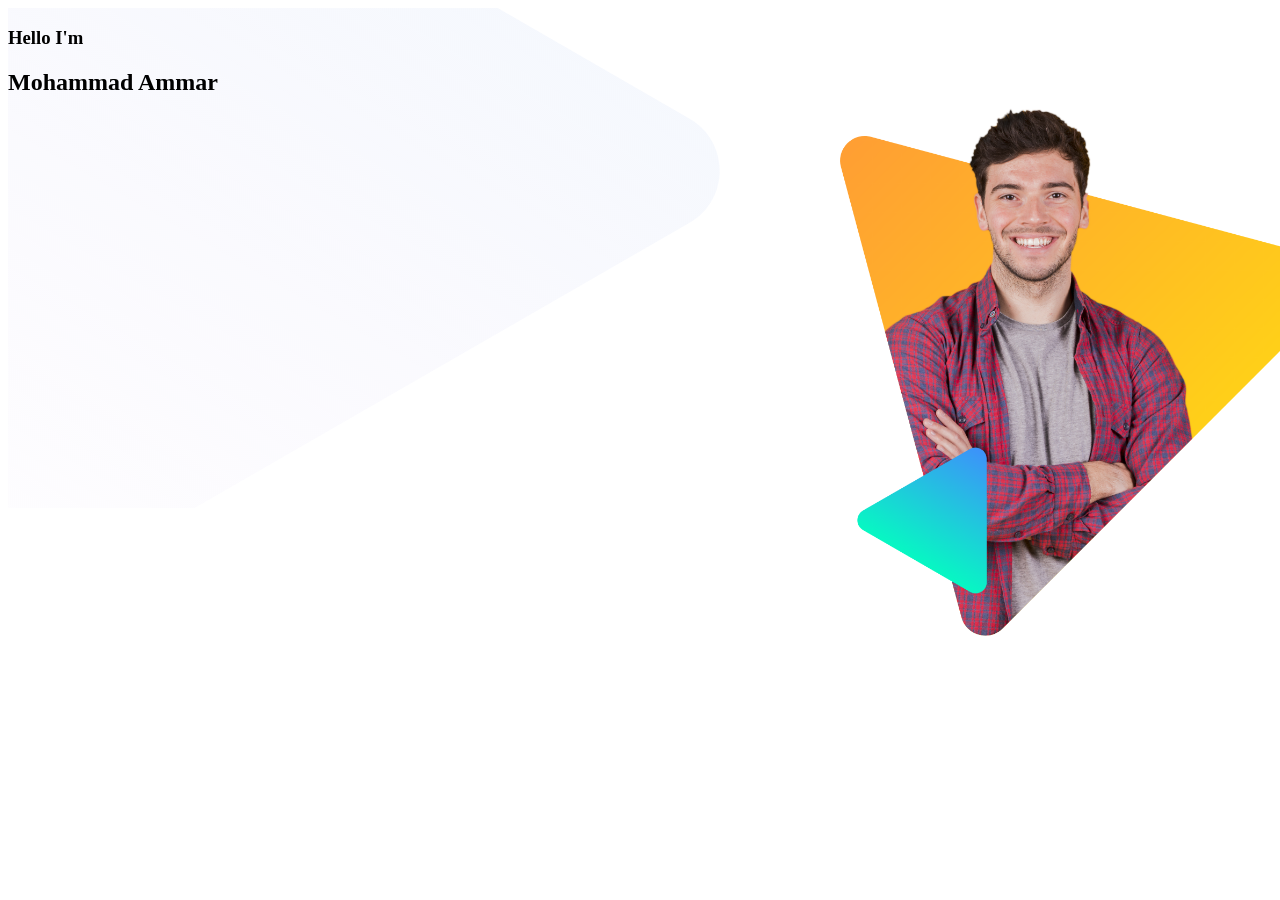
==== idex.html @ e02e9a7d "1st v" ====
<!DOCTYPE html>
<html lang="en">
  <head>
    <meta charset="UTF-8" />
    <meta http-equiv="X-UA-Compatible" content="IE=edge" />
    <meta name="viewport" content="width=device-width, initial-scale=1.0" />
    <link rel="stylesheet" href="style.css" />
    <title>lecture-5</title>
  </head>
  <body>
    <section class="header-area">
      <div class="half-width">
        <h3>Hello I'm</h3>
        <h2>Mohammad Ammar</h2>
      </div>

      <div class="half-width">
        <img id="peter" src="Resources/peter.png" alt="" />
      </div>
    </section>
  </body>
</html>
---- style.css ----
.body {
}

.header-area {
}

.half-width {
  float: left;
  width: 50%;
}

#peter {
  width: 500px;
  margin: 100px;
  margin-left: 200px;
}

.header-area {
  height: 500px;
  background-image: url("Resources/header-bg.png");
  background-repeat: no-repeat;
}
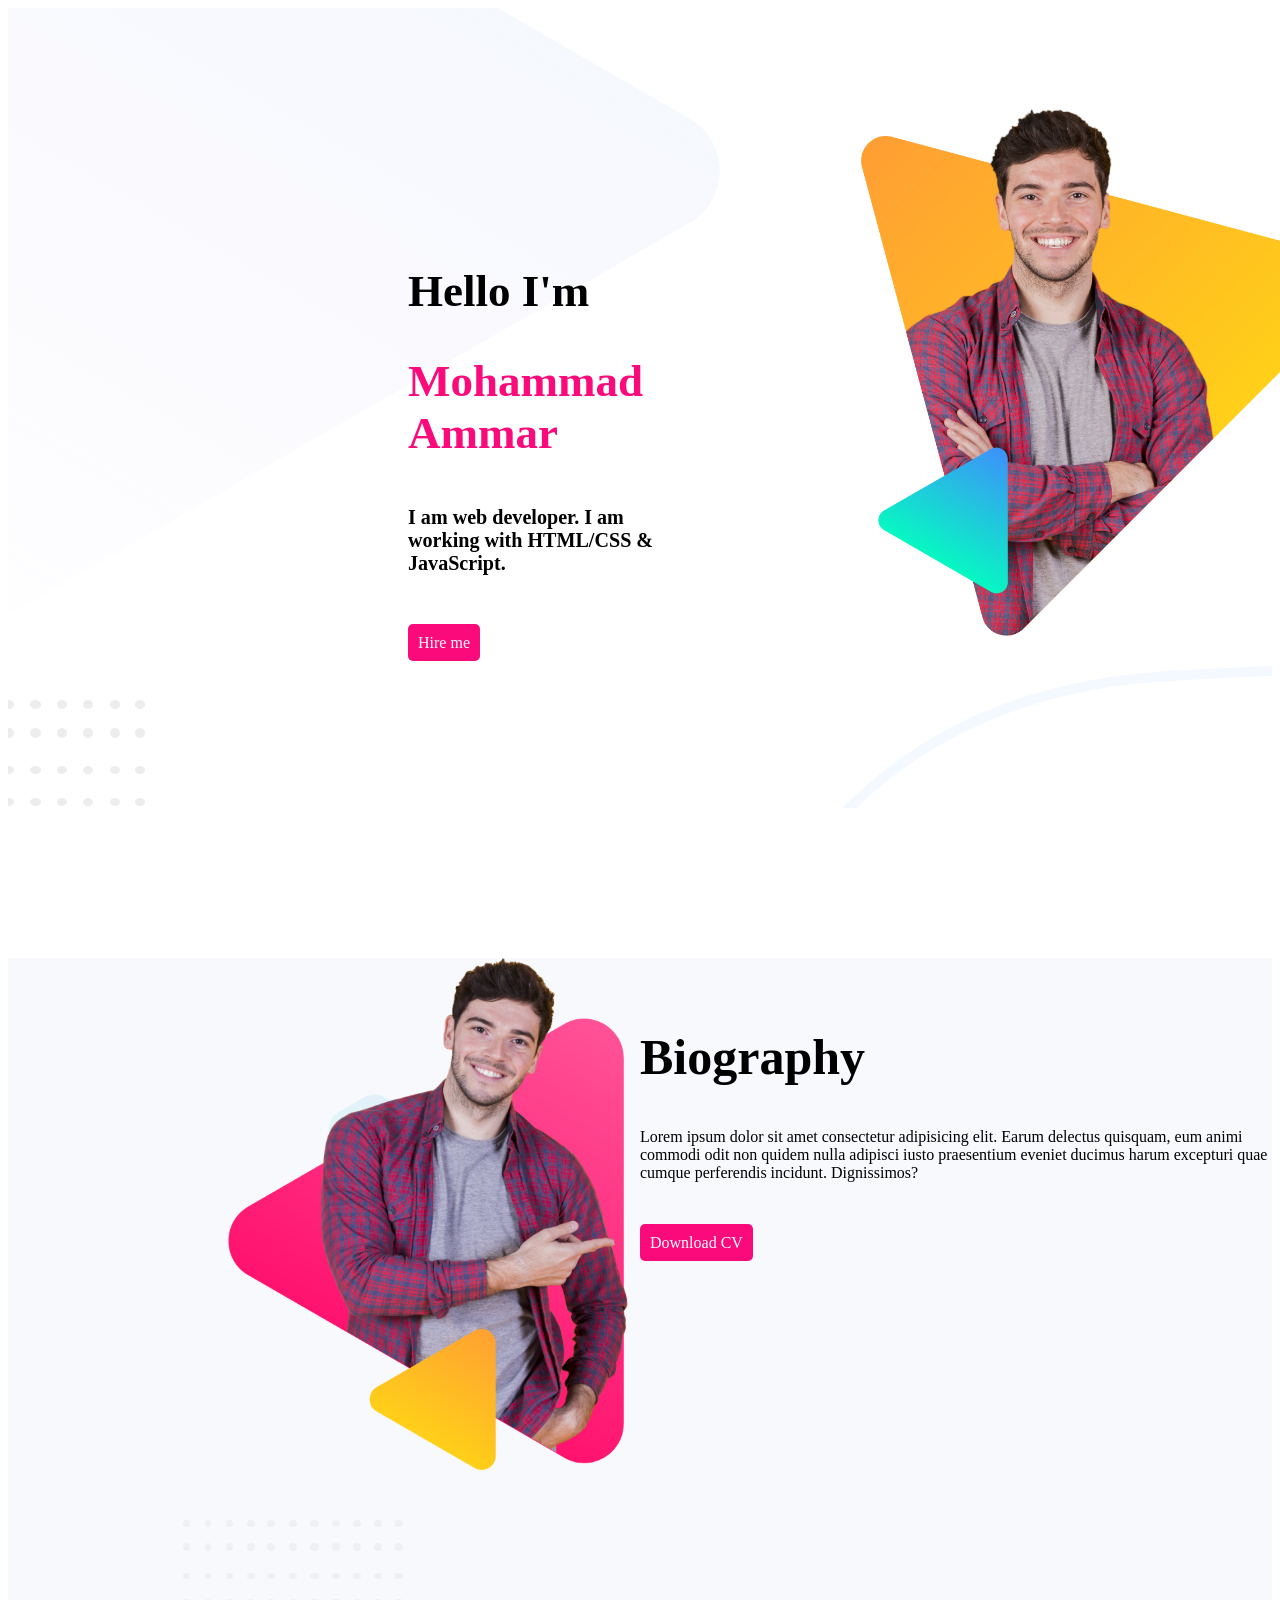
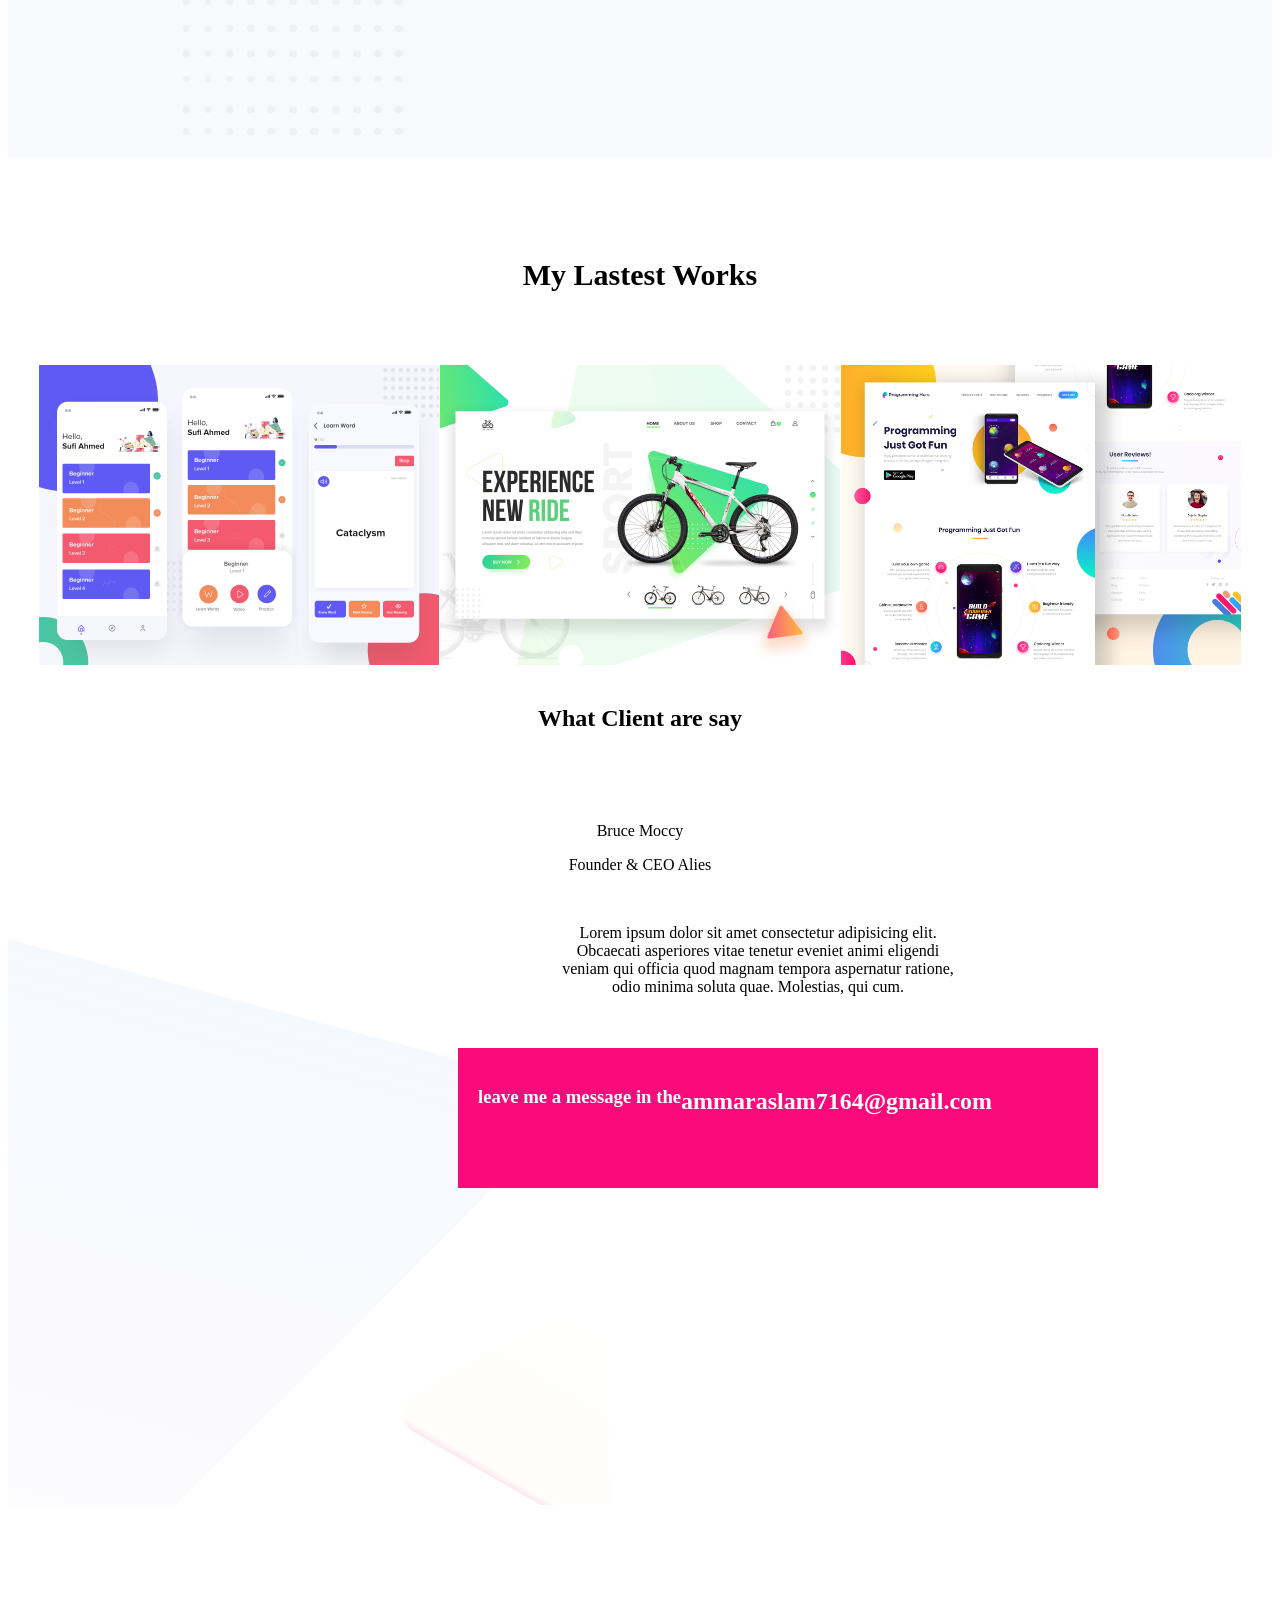
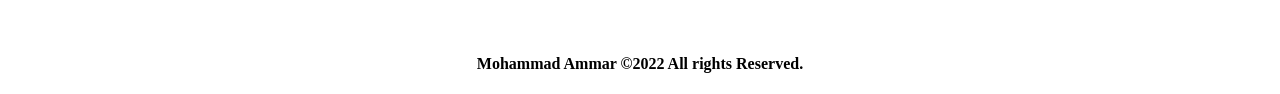
==== commit ab635d61: "finalv1" ====
--- a/idex.html
+++ b/idex.html
@@ -4,19 +4,119 @@
     <meta charset="UTF-8" />
     <meta http-equiv="X-UA-Compatible" content="IE=edge" />
     <meta name="viewport" content="width=device-width, initial-scale=1.0" />
+    <link
+      rel="stylesheet"
+      href="https://cdnjs.cloudflare.com/ajax/libs/font-awesome/6.2.0/css/all.min.css"
+    />
+    <link
+      href="https://fonts.googleapis.com/css?family=Poppins"
+      rel="stylesheet"
+    />
     <link rel="stylesheet" href="style.css" />
+
     <title>lecture-5</title>
   </head>
   <body>
     <section class="header-area">
-      <div class="half-width">
-        <h3>Hello I'm</h3>
-        <h2>Mohammad Ammar</h2>
+      <div class="half-width intro">
+        <h1>Hello I'm</h1>
+        <h1><span id="name-highlight">Mohammad Ammar</span></h1>
+        <h6>I am web developer. I am working with HTML/CSS & JavaScript.</h6>
+        <a
+          class="link-button"
+          target="_blank"
+          href="https://www.linkedin.com/in/mohammad-ammar-96b551254/"
+          >Hire me</a
+        >
       </div>
 
       <div class="half-width">
         <img id="peter" src="Resources/peter.png" alt="" />
       </div>
     </section>
+
+    <section class="sec2">
+      <div class="half-width2">
+        <img
+          class="img2"
+          src="Resources/peter_dream.png"
+          width="400px"
+          alt=""
+        />
+      </div>
+
+      <div class="half-width2">
+        <h2 class="bio">Biography</h2>
+
+        <p>
+          Lorem ipsum dolor sit amet consectetur adipisicing elit. Earum
+          delectus quisquam, eum animi commodi odit non quidem nulla adipisci
+          iusto praesentium eveniet ducimus harum excepturi quae cumque
+          perferendis incidunt. Dignissimos?
+        </p>
+        <br /><br />
+        <a
+          class="link-button"
+          target="_blank"
+          href="https://www.linkedin.com/in/mohammad-ammar-96b551254/"
+          >Download CV</a
+        >
+      </div>
+    </section>
+
+    <section class="sec3">
+      <div class="works">
+        <h2 class="work-name">My Lastest Works</h2>
+      </div>
+      <br />
+      <div class="works-show">
+        <img src="Resources/latest-work/work-1.png" width="400px" alt="" />
+
+        <img src="Resources/latest-work/work-2.jpg" width="400px" alt="" />
+        <img src="Resources/latest-work/work-3.jpg" width="400px" alt="" />
+      </div>
+    </section>
+
+    <section class="sec4">
+      <div class="client-sec">
+        <h2>What Client are say</h2>
+
+        <br />
+        <br /><br />
+
+        <p>Bruce Moccy</p>
+        <p>Founder & CEO Alies</p>
+
+        <br />
+
+        <p class="para">
+          Lorem ipsum dolor sit amet consectetur adipisicing elit. Obcaecati
+          asperiores vitae tenetur eveniet animi eligendi veniam qui officia
+          quod magnam tempora aspernatur ratione, odio minima soluta quae.
+          Molestias, qui cum.
+        </p>
+
+        <br /><br />
+
+        <div class="leave-message">
+          <h3>leave me a message in the </h3>
+       
+          <h2 >ammaraslam7164@gmail.com</h2>
+        </div>
+      </div>
+
+
+
+
+    </section>
+
+
+       <footer class="footer-area">
+
+
+        <h4>Mohammad Ammar &copy;2022 All rights Reserved.</h4>
+       </footer>
+
+
   </body>
 </html>
--- a/style.css
+++ b/style.css
@@ -1,12 +1,22 @@
 .body {
+  font-family: Arial, Helvetica, sans-serif;
 }
 
 .header-area {
 }
 
+#name-highlight {
+  color: #fa0a7a;
+}
+.intro {
+  font-size: 30px;
+  margin-top: 220px;
+  margin-left: 400px;
+}
+
 .half-width {
   float: left;
-  width: 50%;
+  width: 20%;
 }
 
 #peter {
@@ -16,7 +26,91 @@
 }
 
 .header-area {
-  height: 500px;
+  height: 800px;
   background-image: url("Resources/header-bg.png");
   background-repeat: no-repeat;
 }
+
+/* Hire Button */
+
+.link-button {
+  background-color: #fa0a7a;
+  color: white;
+  text-decoration: none;
+  border-radius: 5px;
+  padding: 10px;
+  font-size: medium;
+}
+
+.half-width2 {
+  float: left;
+  width: 50%;
+}
+
+.bio {
+  font-size: 50px;
+
+  margin-top: 70px;
+}
+
+.img2 {
+  margin-left: 220px;
+}
+
+.sec2 {
+  margin-top: 150px;
+  background-image: url("Resources/biography-bg.png");
+  background-repeat: no-repeat;
+  margin-bottom: 100px;
+  height: 800px;
+}
+
+.work-name {
+  text-align: center;
+  font-size: 30px;
+}
+
+.works-show {
+  padding: 20px;
+  display: flex;
+  justify-content: space-around;
+  margin: 10px;
+}
+
+/* .sec3 {
+  margin-bottom: 100px;
+} */
+
+.sec4 {
+  background-image: url("Resources/footer-bg.png");
+  background-repeat: no-repeat;
+  height: 800px;
+}
+
+.client-sec {
+  text-align: center;
+}
+
+.para {
+  text-align: center;
+
+  width: 400px;
+
+  margin-left: 550px;
+}
+
+.leave-message {
+  background-color: #fa0a7a;
+  width: 600px;
+  height: 100px;
+  display: flex;
+  margin-left: 450px;
+  color: white;
+  padding: 20px;
+}
+
+.footer-area {
+  margin-top: 150px;
+
+  text-align: center;
+}
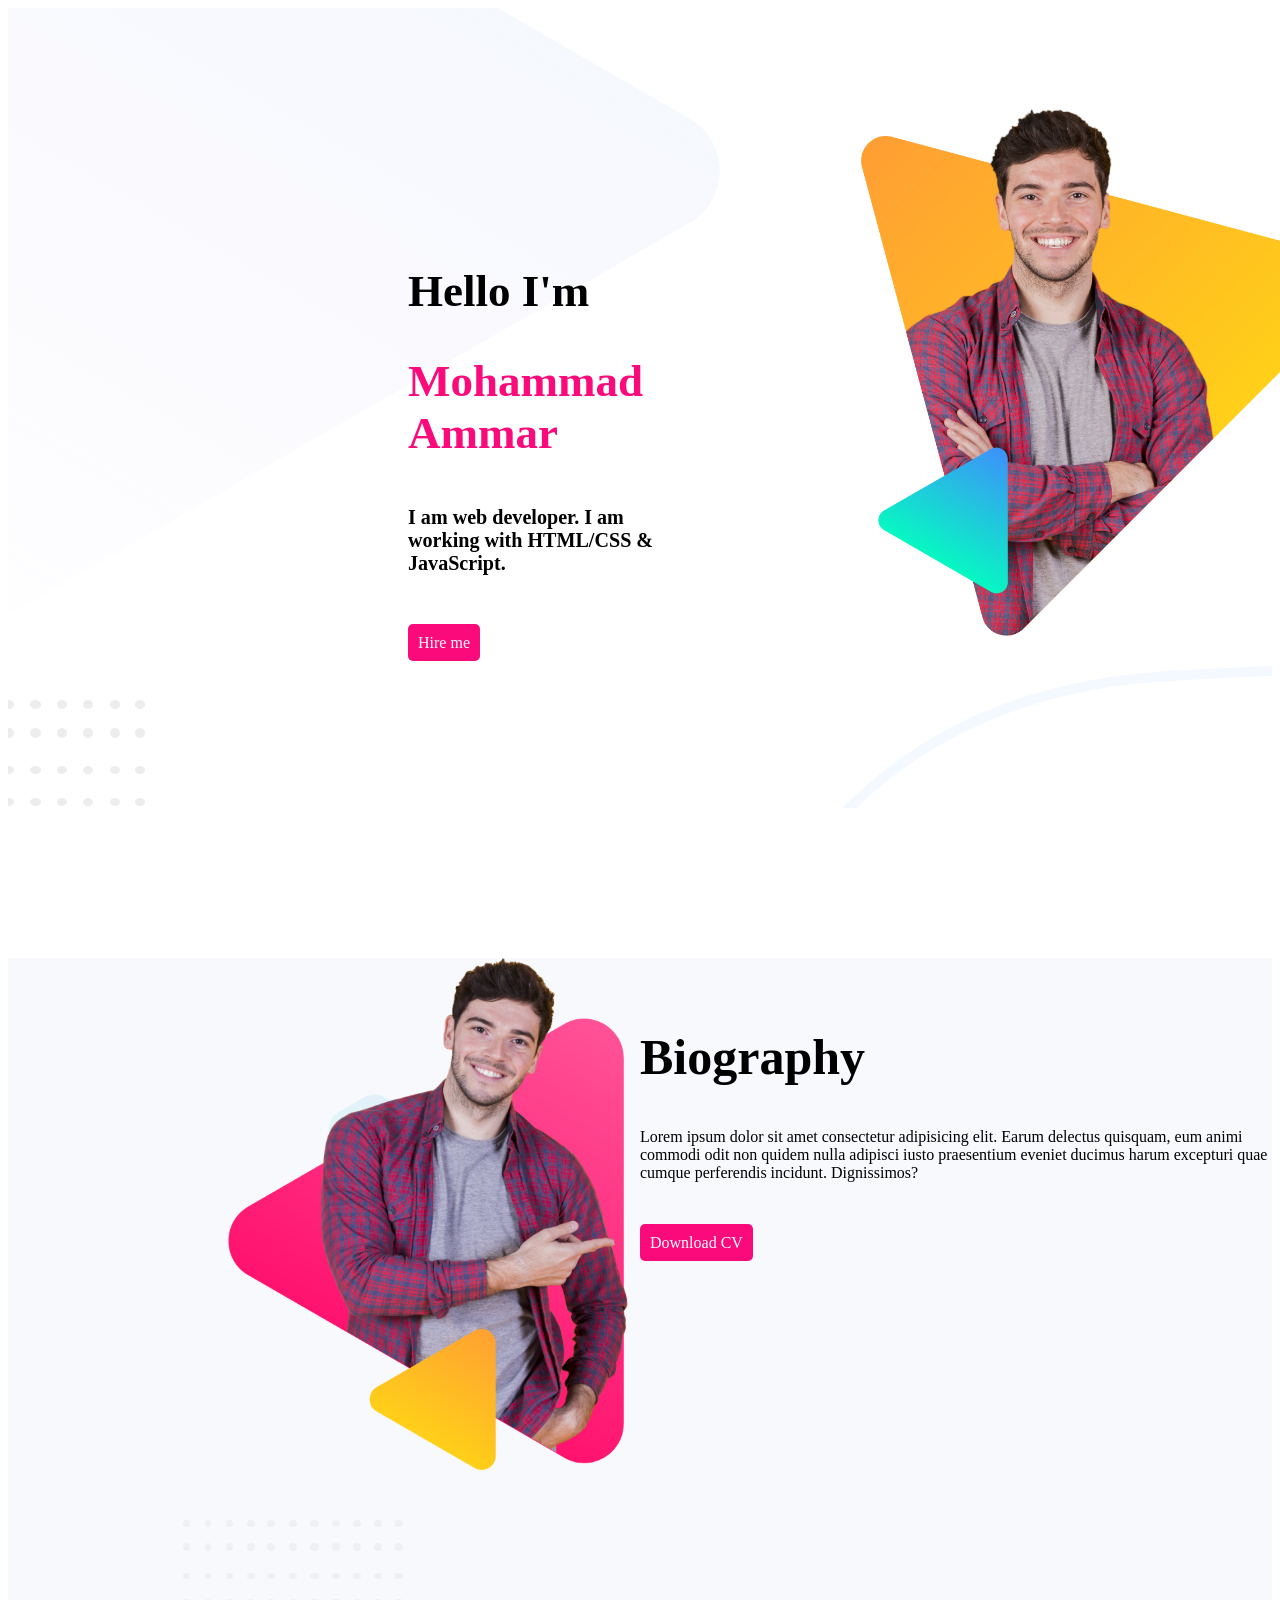
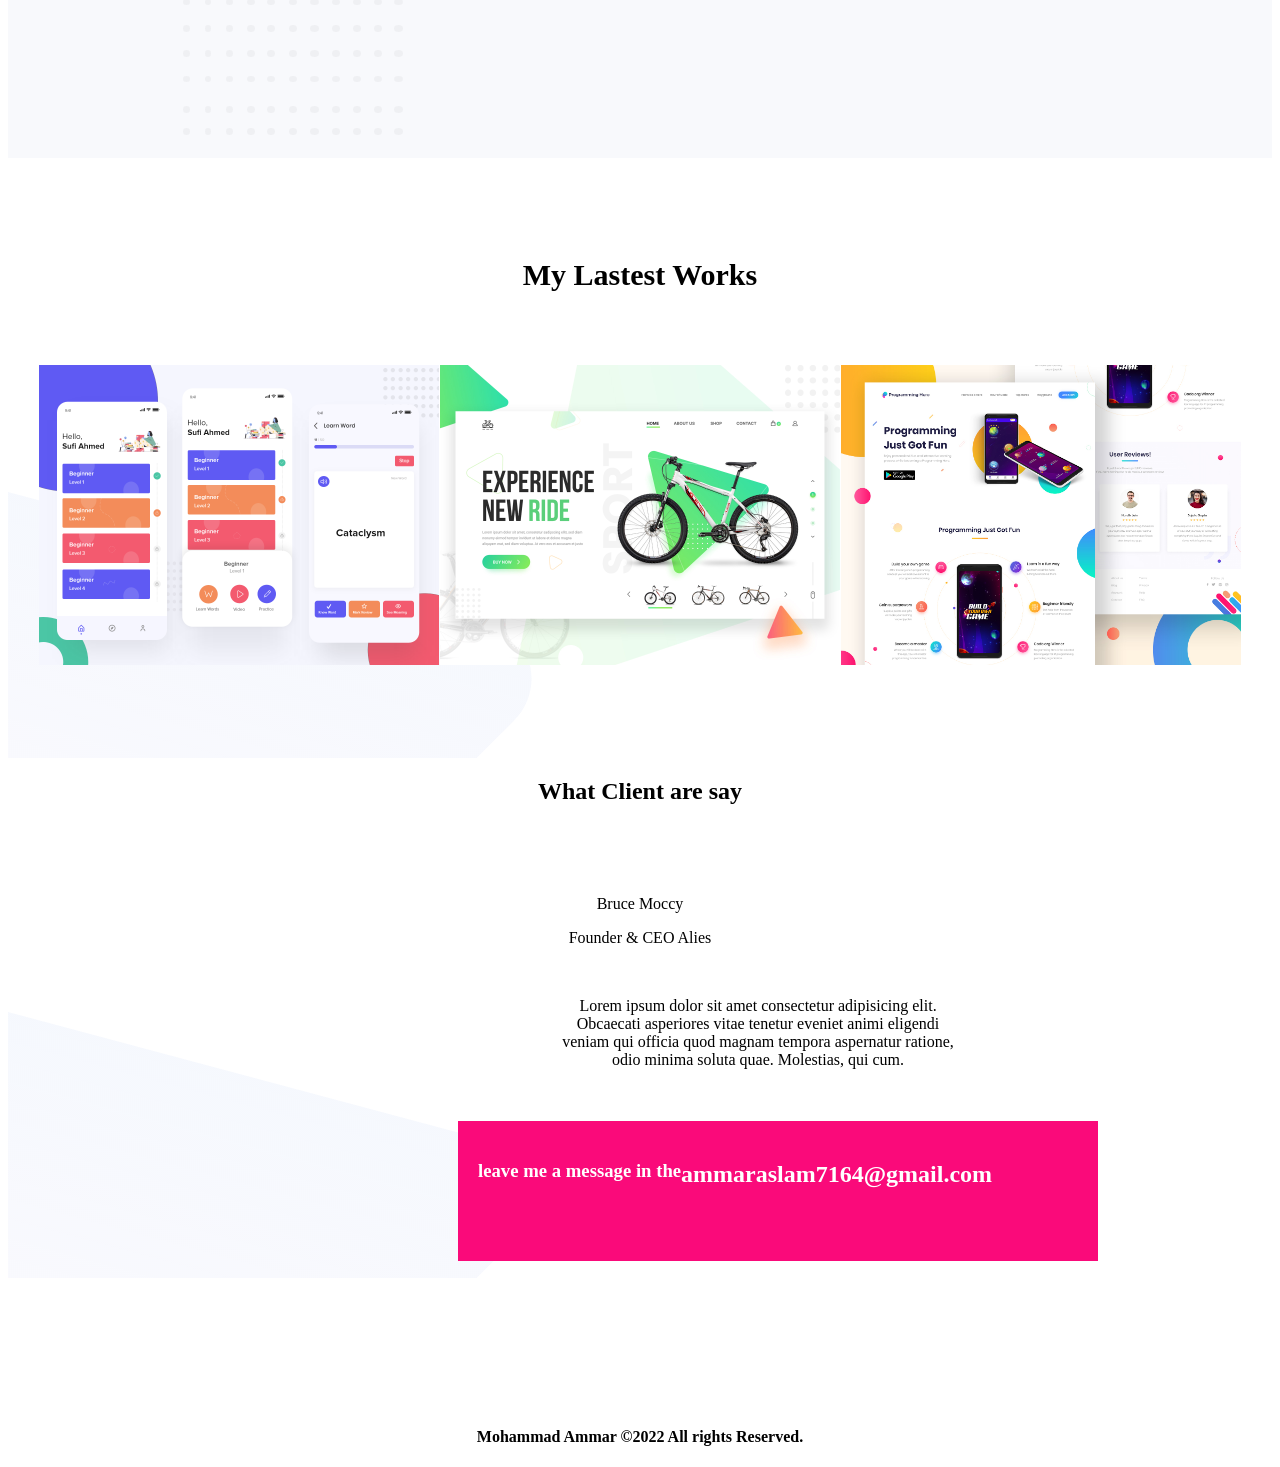
==== commit de7efe5d: "finalv2" ====
--- a/idex.html
+++ b/idex.html
@@ -64,7 +64,7 @@
       </div>
     </section>
 
-    <section class="sec3">
+    <section class="sec3 mix1">
       <div class="works">
         <h2 class="work-name">My Lastest Works</h2>
       </div>
@@ -77,7 +77,7 @@
       </div>
     </section>
 
-    <section class="sec4">
+    <section class="sec4 mix1">
       <div class="client-sec">
         <h2>What Client are say</h2>
 
--- a/style.css
+++ b/style.css
@@ -81,11 +81,11 @@
   margin-bottom: 100px;
 } */
 
-.sec4 {
+/* .sec4 {
   background-image: url("Resources/footer-bg.png");
   background-repeat: no-repeat;
   height: 800px;
-}
+} */
 
 .client-sec {
   text-align: center;
@@ -114,3 +114,12 @@
 
   text-align: center;
 }
+
+.mix1 {
+  background-image: url("Resources/footer-bg.png");
+
+  height: 500px;
+  background-repeat: no-repeat;
+
+  
+}
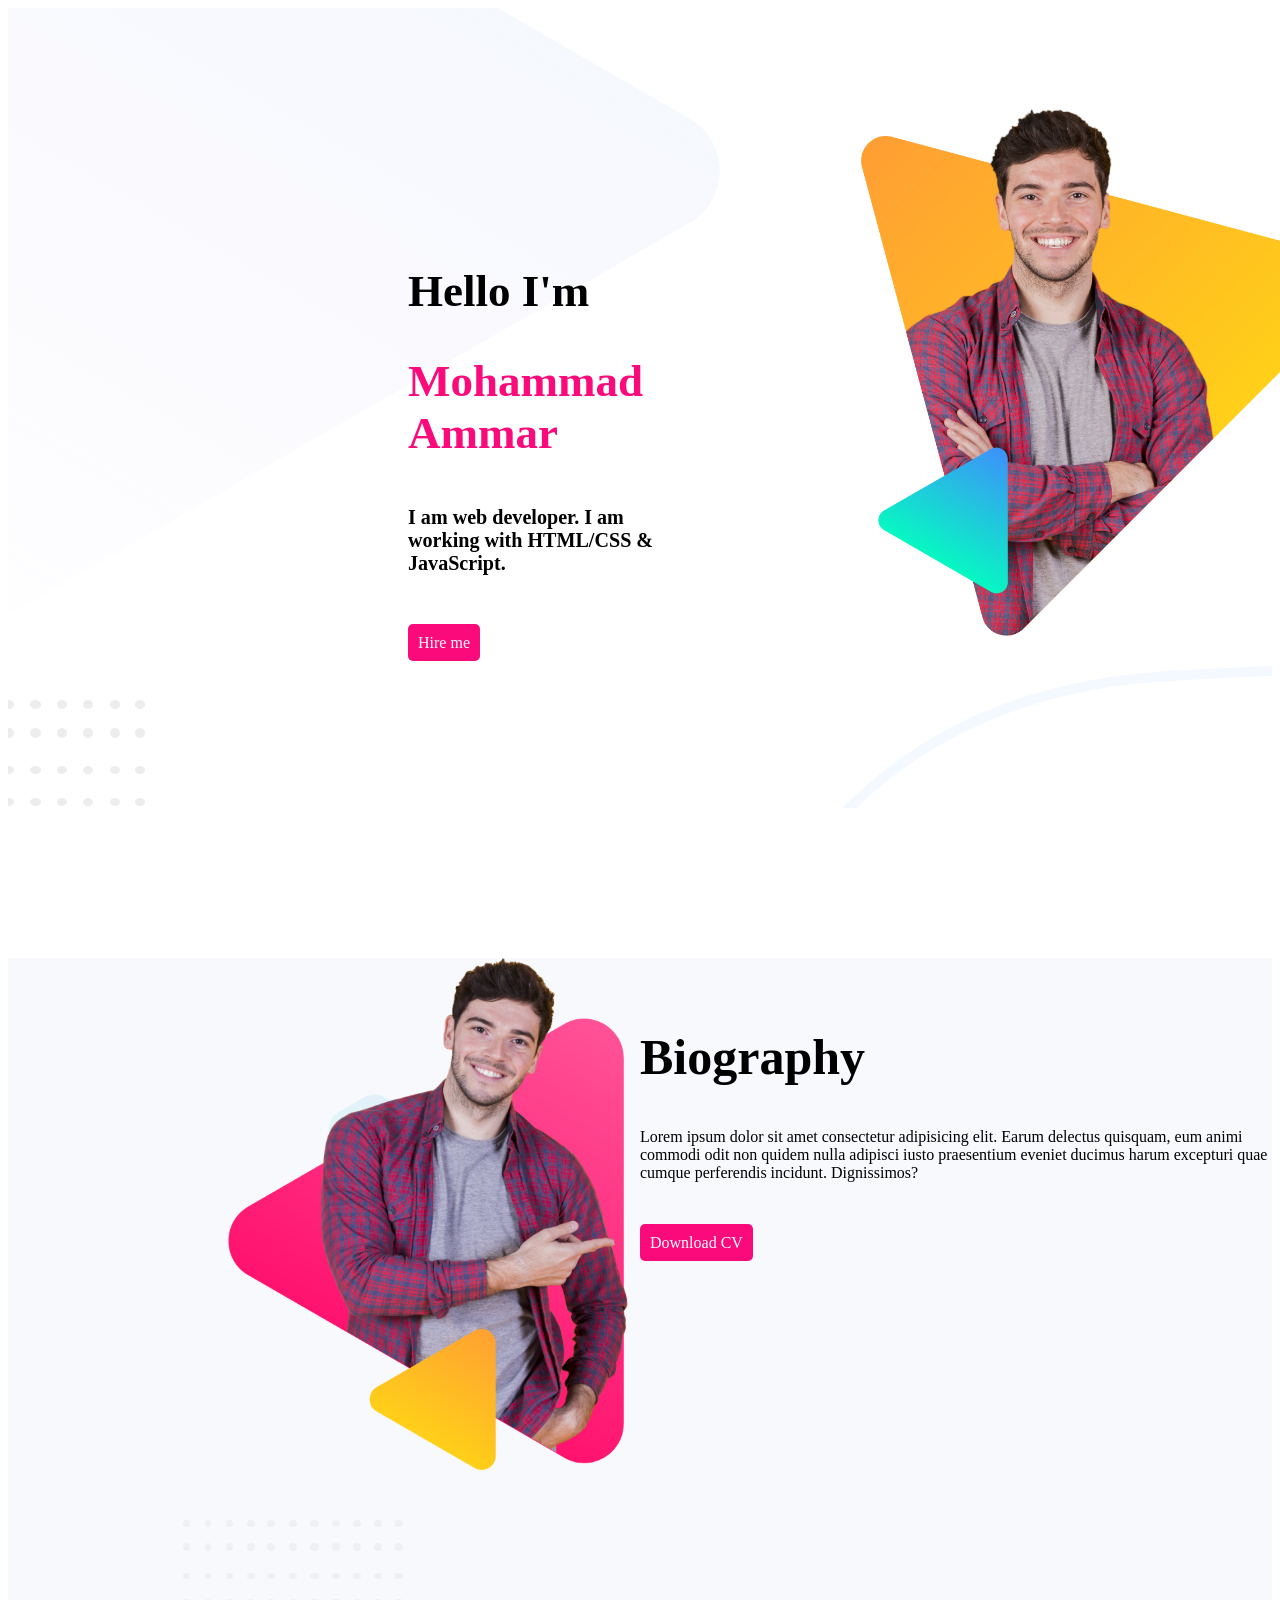
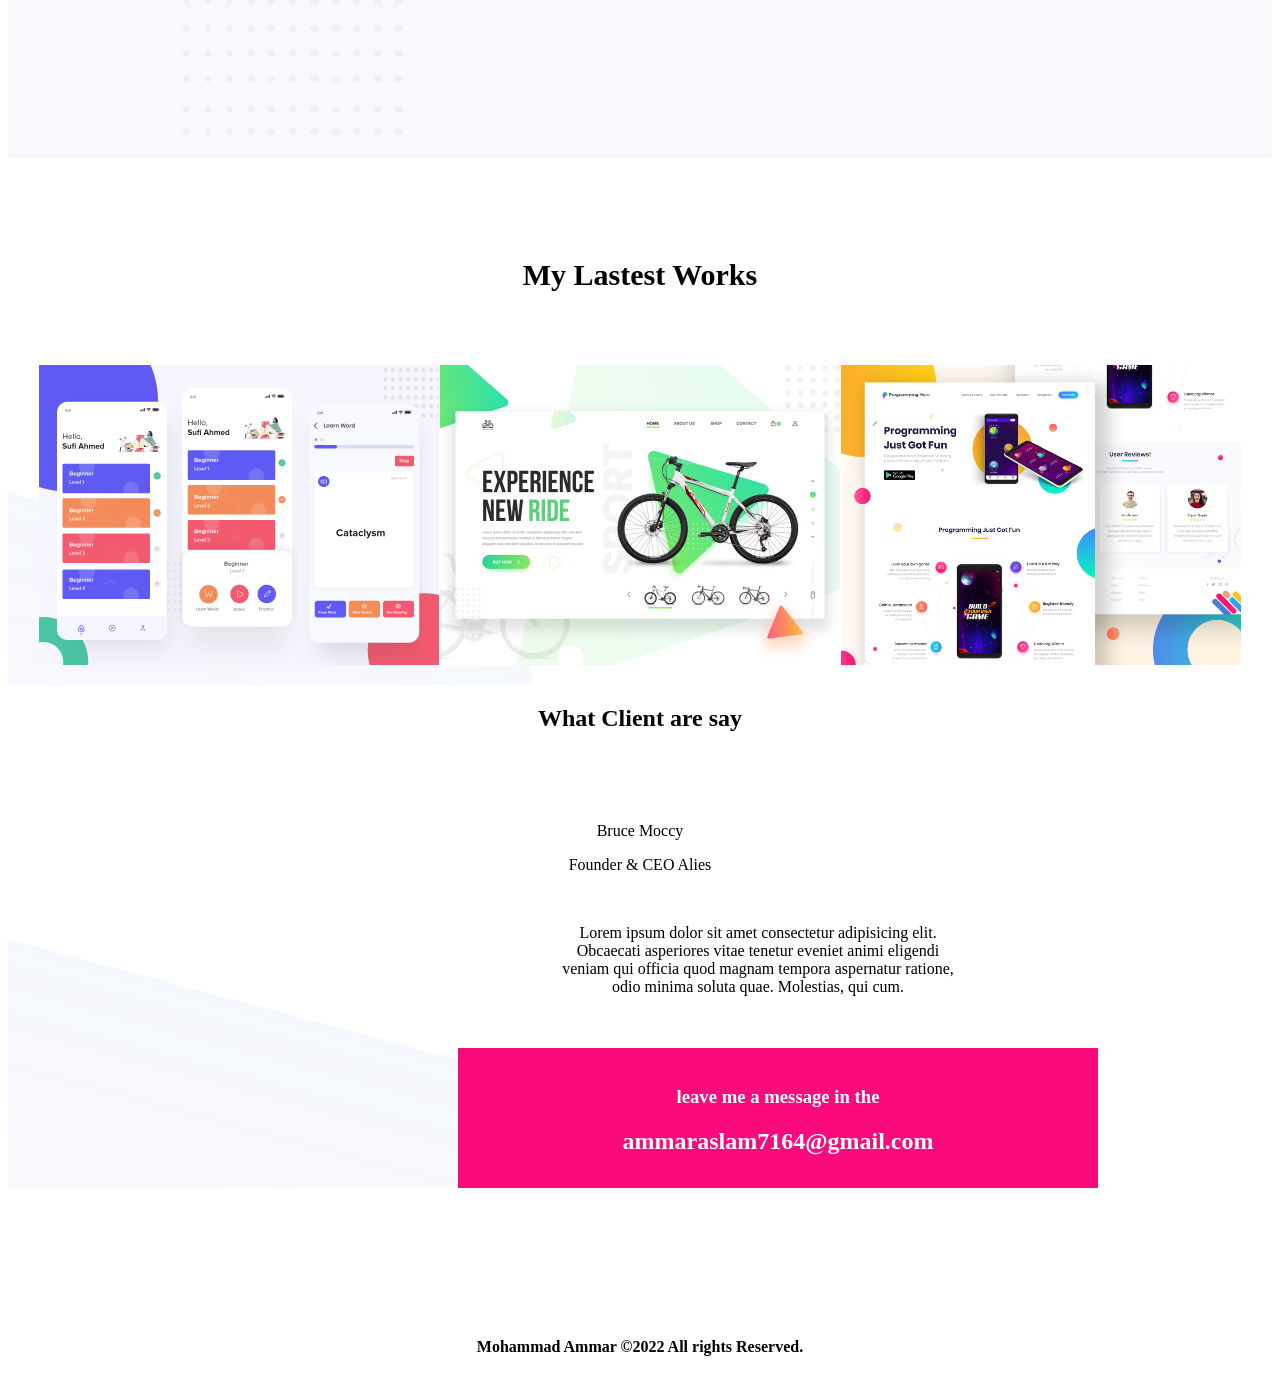
==== commit 47fa73f4: "final" ====
--- a/idex.html
+++ b/idex.html
@@ -100,7 +100,7 @@
 
         <div class="leave-message">
           <h3>leave me a message in the </h3>
-       
+            
           <h2 >ammaraslam7164@gmail.com</h2>
         </div>
       </div>
--- a/style.css
+++ b/style.css
@@ -103,9 +103,10 @@
   background-color: #fa0a7a;
   width: 600px;
   height: 100px;
-  display: flex;
+
   margin-left: 450px;
   color: white;
+  text-align: center;
   padding: 20px;
 }
 
@@ -118,8 +119,7 @@
 .mix1 {
   background-image: url("Resources/footer-bg.png");
 
-  height: 500px;
+  height: 100%;
+  width: 100%;
   background-repeat: no-repeat;
-
-  
 }
